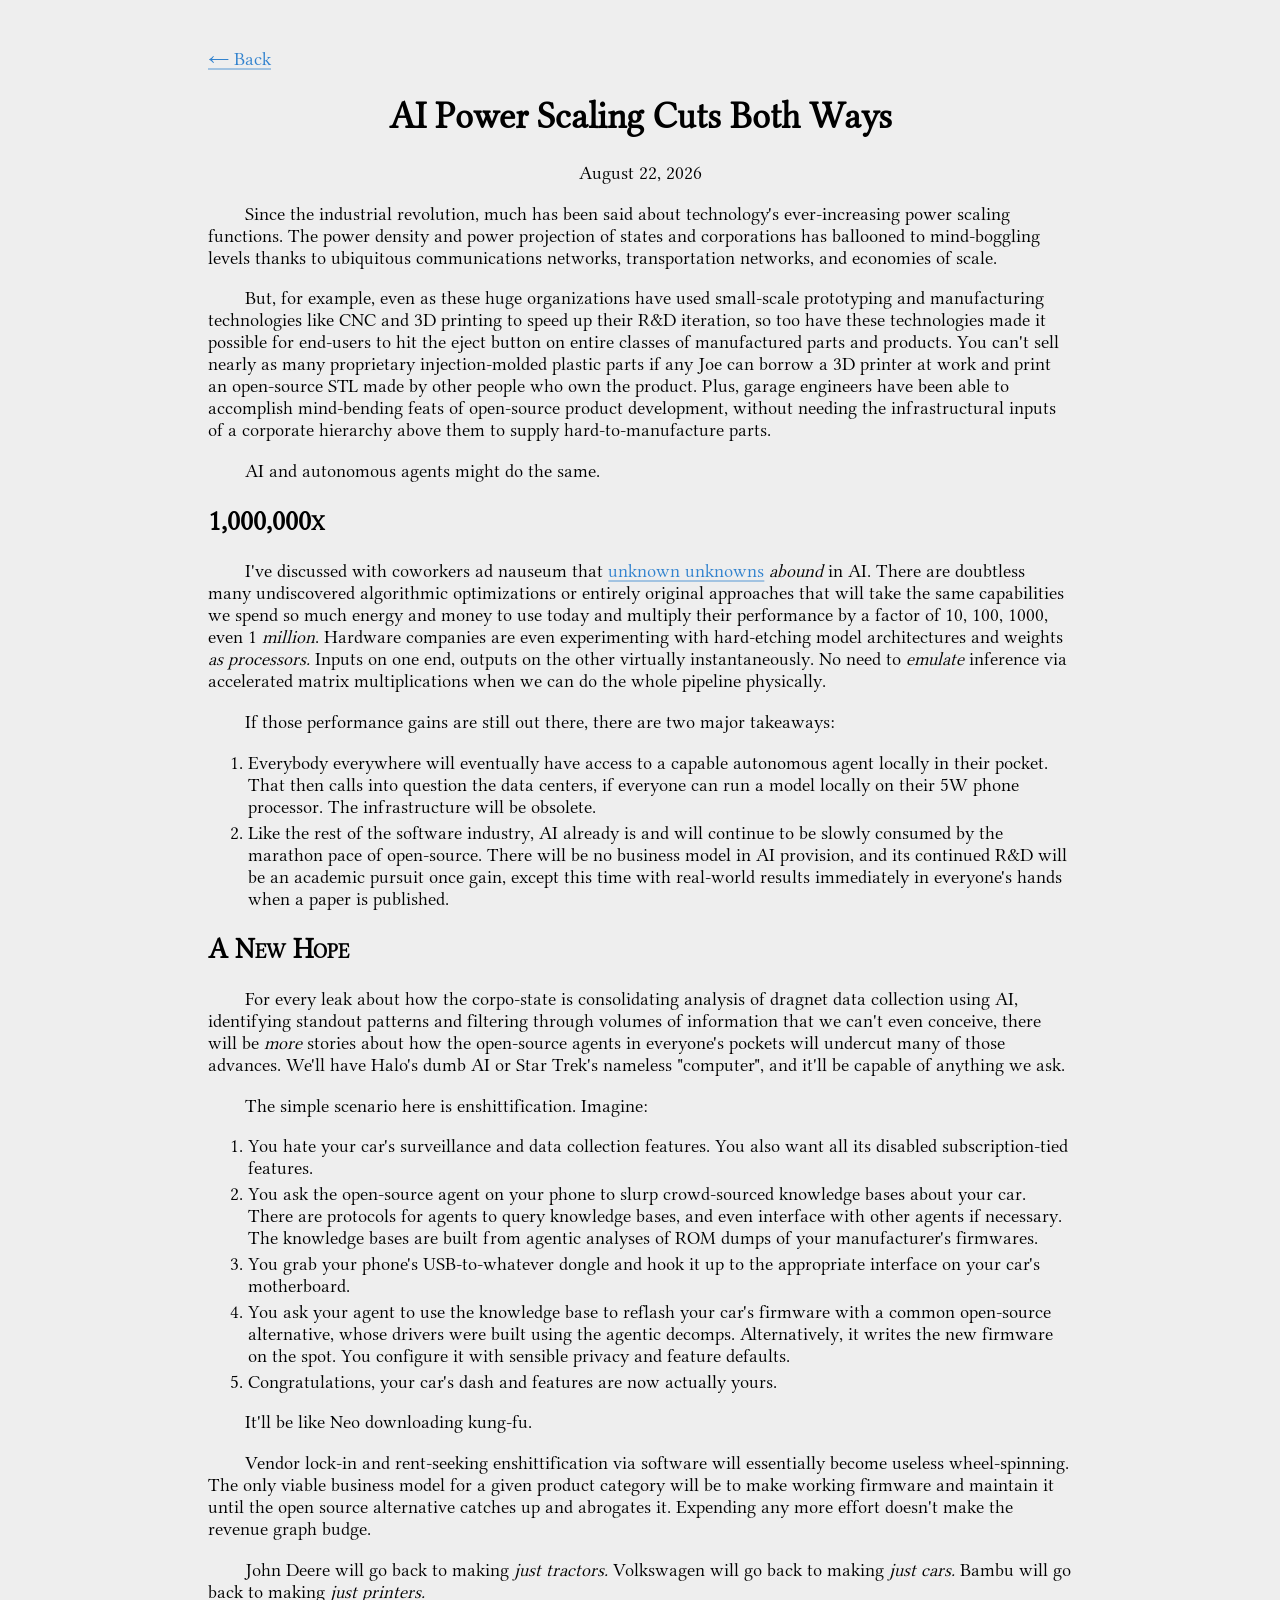
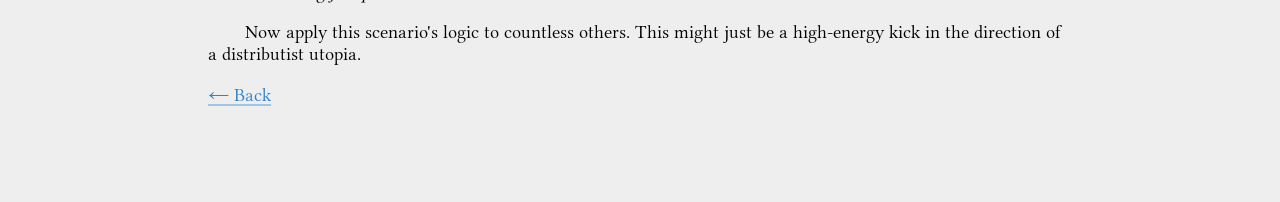
==== ai_power_scaling_cuts_both_ways.html @ 7171a3b9 "Added AI Power Scaling blog post." ====
<!doctype html>
<html>
	<head>
		<meta charset='UTF-8'><meta name='viewport' content='width=device-width initial-scale=1'>
		<title>AI Power Scaling Cuts Both Ways</title>
		<link rel="stylesheet" href="cc_style.css">
	</head>
	<body>
		<div id="main-column">
			<a href="index.html">← Back</a>
			<h1 id='ai-power-scaling-cuts-both-ways' class="article-header">AI Power Scaling Cuts Both Ways</h1>
			<div id="info">
				August 22, 2026
			</div>
			<p>Since the industrial revolution, much has been said about technology's ever-increasing power scaling functions. The power density and power projection of states and corporations has ballooned to mind-boggling levels thanks to ubiquitous communications networks, transportation networks, and economies of scale.</p>
			<p>But, for example, even as these huge organizations have used small-scale prototyping and manufacturing technologies like CNC and 3D printing to speed up their R&amp;D iteration, so too have these technologies made it possible for end-users to hit the eject button on entire classes of manufactured parts and products. You can't sell nearly as many proprietary injection-molded plastic parts if any Joe can borrow a 3D printer at work and print an open-source STL made by other people who own the product. Plus, garage engineers have been able to accomplish mind-bending feats of open-source product development, without needing the infrastructural inputs of a corporate hierarchy above them to supply hard-to-manufacture parts.</p>
			<p>AI and autonomous agents might do the same.</p>
			<h2 id='1000000x'>1,000,000x</h4>
			<p>I've discussed with coworkers ad nauseum that <a href='https://en.wikipedia.org/wiki/There_are_unknown_unknowns'>unknown unknowns</a> <em>abound</em> in AI. There are doubtless many undiscovered algorithmic optimizations or entirely original approaches that will take the same capabilities we spend so much energy and money to use today and multiply their performance by a factor of 10, 100, 1000, even 1 <em>million</em>. Hardware companies are even experimenting with hard-etching model architectures and weights <em>as processors.</em> Inputs on one end, outputs on the other virtually instantaneously. No need to <em>emulate</em> inference via accelerated matrix multiplications when we can do the whole pipeline physically.</p>
			<p>If those performance gains are still out there, there are two major takeaways:</p>
			<ol>
				<li>Everybody everywhere will eventually have access to a capable autonomous agent locally in their pocket. That then calls into question the data centers, if everyone can run a model locally on their 5W phone processor. The infrastructure will be obsolete.</li>
				<li>Like the rest of the software industry, AI already is and will continue to be slowly consumed by the marathon pace of open-source. There will be no business model in AI provision, and its continued R&amp;D will be an academic pursuit once gain, except this time with real-world results immediately in everyone's hands when a paper is published.</li>
			</ol>
			<h2 id='a-new-hope'>A New Hope</h4>
			<p>For every leak about how the corpo-state is consolidating analysis of dragnet data collection using AI, identifying standout patterns and filtering through volumes of information that we can't even conceive, there will be <em>more</em> stories about how the open-source agents in everyone's pockets will undercut many of those advances. We'll have Halo's dumb AI or Star Trek's nameless "computer", and it'll be capable of anything we ask.</p>
			<p> The simple scenario here is enshittification. Imagine:</p>
			<ol>
				<li>You hate your car's surveillance and data collection features. You also want all its disabled subscription-tied features.</li>
				<li>You ask the open-source agent on your phone to slurp crowd-sourced knowledge bases about your car. There are protocols for agents to query knowledge bases, and even interface with other agents if necessary. The knowledge bases are built from agentic analyses of ROM dumps of your manufacturer's firmwares.</li>
				<li>You grab your phone's USB-to-whatever dongle and hook it up to the appropriate interface on your car's motherboard.</li>
				<li>You ask your agent to use the knowledge base to reflash your car's firmware with a common open-source alternative, whose drivers were built using the agentic decomps. Alternatively, it writes the new firmware on the spot. You configure it with sensible privacy and feature defaults.</li>
				<li>Congratulations, your car's dash and features are now actually yours.</li>
			</ol>
			<p>It'll be like Neo downloading kung-fu.</p>
			<p>Vendor lock-in and rent-seeking enshittification via software will essentially become useless wheel-spinning. The only viable business model for a given product category will be to make working firmware and maintain it until the open source alternative catches up and abrogates it. Expending any more effort doesn't make the revenue graph budge.</p>
			<p>John Deere will go back to making <em>just tractors.</em> Volkswagen will go back to making <em>just cars.</em> Bambu will go back to making <em>just printers.</em></p>
			<p>Now apply this scenario's logic to countless others. This might just be a high-energy kick in the direction of a distributist utopia.</p>
			<a href="index.html">← Back</a>
		</body>
	</html>
---- cc_style.css ----
/* Copyright Chris Collazo */

/*@font-face {
    font-family: "EB Garamond";
    src: url("fonts/EBGaramond-VariableFont_wght.woff2") format('woff2');
}
@font-face {
    font-family: "EB Garamond";
    src: url("fonts/EBGaramond-Italic-VariableFont_wght.woff2") format('woff2');
    font-style: italic;
}*/

@font-face {
    font-family: "Libertinus Serif Display";
    src: url("fonts/LibertinusSerifDisplay-Regular.woff2") format('woff2');
}

body {
    /*font-family: "EB Garamond", "serif";*/
    font-family: "Libertinus Serif Display", "serif";
    background-color: #EEEEEE;
    font-size: 14pt;
}

#main-column {
    margin-left: auto;
    margin-right: auto;
    margin-top: 0.5in;
    margin-bottom: 1in;
    max-width: 9in;
}

.article-header {
    text-align: center;
}

#info {
    text-align: center;
}

#links {
    text-align:center;
    margin-top: 0.5em;
}

p {
    text-indent: 2em;
}

#summary {
    margin-top: 1em;
    margin-bottom: 1em;
}

#summary p {
    margin-top: 0in;
    margin-bottom: 0in;
}

h2 {
    font-variant: small-caps;
}

h3 {
    font-size: 1.3em;
}

h4 {
    font-size: 1.1em;
    color: #555555;
    margin-top: 1em;
    margin-bottom: 1em;
}

.subsection-header {
    margin-left: 0.2in;
}

ul {
    list-style-type: "‣  ";
}
ul ul {
    list-style-type: "–  ";
}
#main-column > ul > li {
    margin-bottom: 0.2in;
}
li {
    margin-top: 0.04in;
}

a {
    color: #3182CE;
    text-decoration: underline;
    text-decoration-color: rgba(49, 130, 206, 0.4);
    text-decoration-thickness: 1.5px;
    text-underline-offset: 3px;
}

a:hover {
    color: #2B6CB0;
    text-decoration-color: #2B6CB0;
    text-decoration-thickness: 2px;
}

a:visited {
    color: #553C9A;
    text-decoration-color: rgba(85, 60, 154, 0.4);
}

img {
    display: block;
    margin-left: auto;
    margin-right: auto;
}

.caption {
    display: block;
    margin-left: auto;
    margin-right: auto;
    width: 75%;
    text-align: center;
    text-indent: 0;
}

#main-column > .compact-list > li {
    margin-top: 0.04in;
    margin-bottom: 0.04in;
}
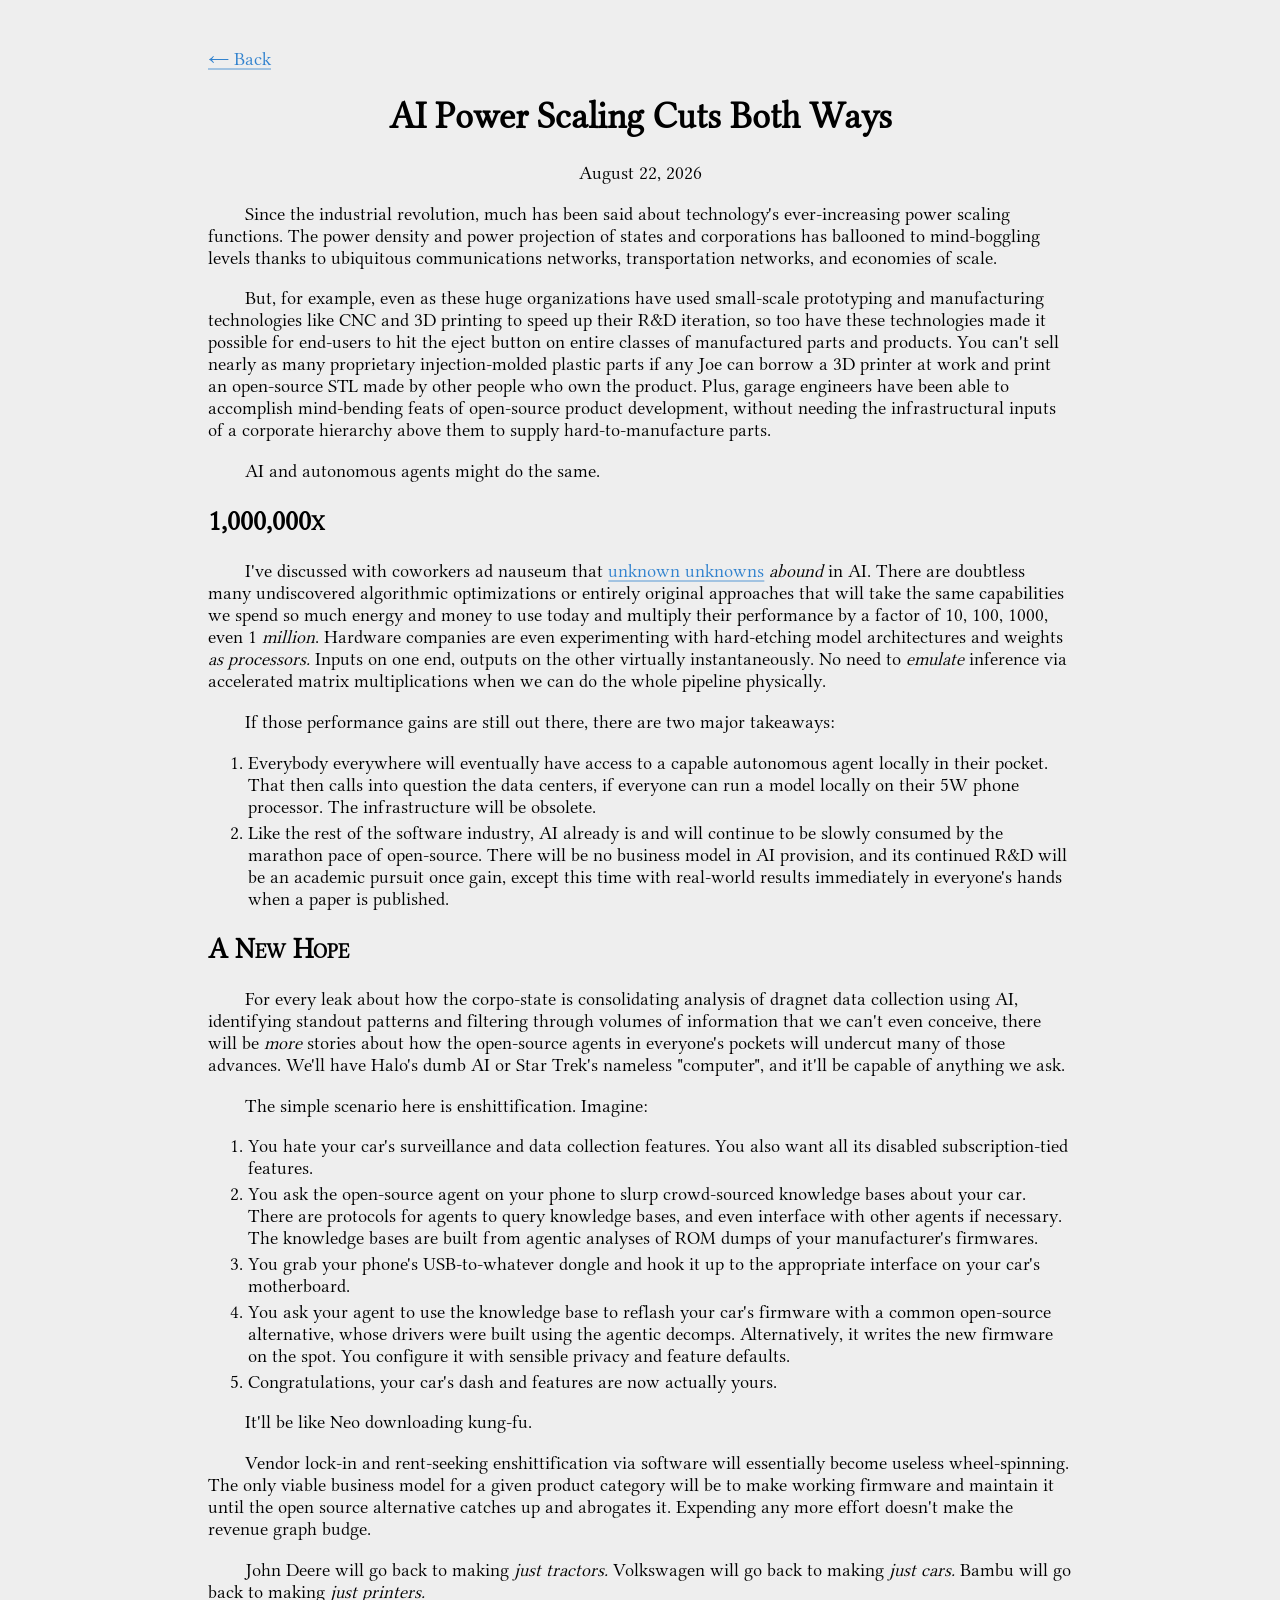
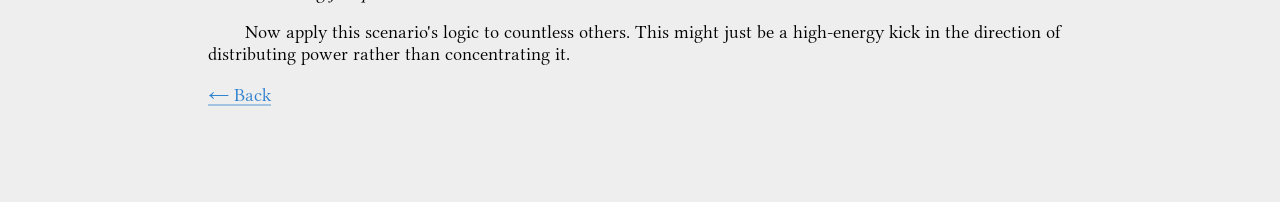
==== commit c6873ee8: "Revise AI power scaling blog." ====
--- a/ai_power_scaling_cuts_both_ways.html
+++ b/ai_power_scaling_cuts_both_ways.html
@@ -35,7 +35,7 @@
 			<p>It'll be like Neo downloading kung-fu.</p>
 			<p>Vendor lock-in and rent-seeking enshittification via software will essentially become useless wheel-spinning. The only viable business model for a given product category will be to make working firmware and maintain it until the open source alternative catches up and abrogates it. Expending any more effort doesn't make the revenue graph budge.</p>
 			<p>John Deere will go back to making <em>just tractors.</em> Volkswagen will go back to making <em>just cars.</em> Bambu will go back to making <em>just printers.</em></p>
-			<p>Now apply this scenario's logic to countless others. This might just be a high-energy kick in the direction of a distributist utopia.</p>
+			<p>Now apply this scenario's logic to countless others. This might just be a high-energy kick in the direction of distributing power rather than concentrating it.</p>
 			<a href="index.html">← Back</a>
 		</body>
 	</html>
